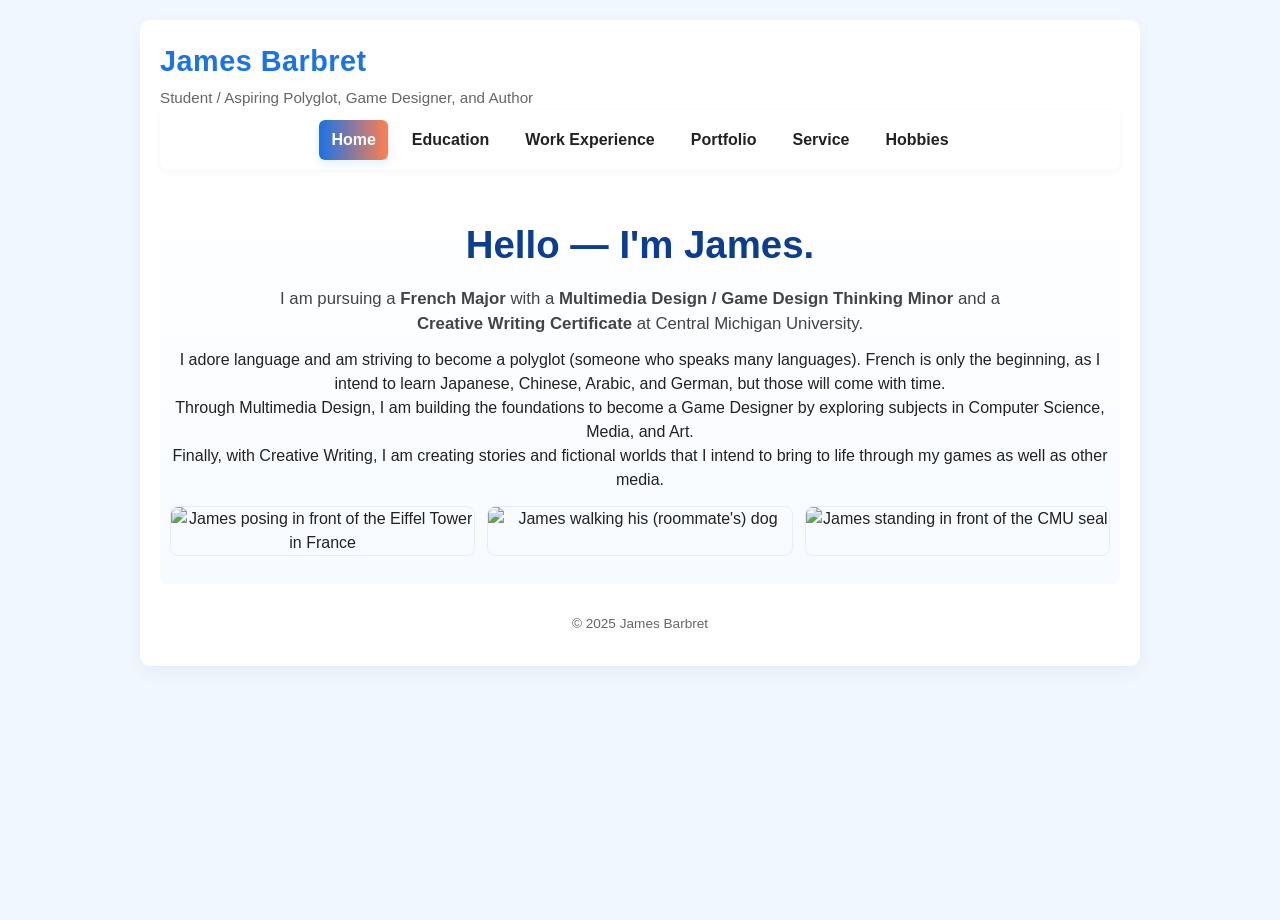
==== index.html @ 0f3dea47 "Add files via upload" ====
﻿<!DOCTYPE html>
<html lang="en">
<head>
  <meta charset="utf-8" />
  <title>James Barbret - Home</title>

  <!-- Link to external stylesheet (required on every page) -->
  <link rel="stylesheet" href="styles.css">

  <!-- Embedded CSS for this main page  -->
  <style>
    body { background-color: #f0f7ff; } /* slight color difference */
    .intro {
      text-align: center;
      padding: 28px 10px;
      border-radius: 8px;
      background: linear-gradient(180deg,#ffffff,#f7fbff);
    }
    .intro h1 { font-size: 2.4rem; color: #0b3d91; }
    .intro p.lead { max-width: 720px; margin: 12px auto; color: #444; }
  </style>
</head>
<body>
  <div class="container">
    <!-- Navigation (same on every page) -->
    <header>
      <div id="site-title">James Barbret</div>
      <div id="page-subtitle"> Student / Aspiring Polyglot, Game Designer, and Author</div>
      
        <nav class="navbar">
  <a href="index.html" class="active">Home</a>
  <a href="education.html">Education</a>
  <a href="work.html">Work Experience</a>
  <a href="portfolio.html">Portfolio</a>
  <a href="service.html">Service</a>
  <a href="hobbies.html">Hobbies</a>
</nav>
    </header>

    <section class="intro">
      <h1>Hello — I'm James.</h1>
      <p class="lead">I am pursuing a <strong>French Major</strong> with a <strong>Multimedia Design / Game Design Thinking Minor</strong> and a <strong>Creative Writing Certificate</strong> at Central Michigan University.</p> 
      <p>I adore language and am striving to become a polyglot (someone who speaks many languages). French is only the beginning, as I intend to learn 
      Japanese, Chinese, Arabic, and German, but those will come with time.</p>
      <p>Through Multimedia Design, I am building the foundations to become a Game Designer by exploring subjects in Computer Science, Media, and Art.</p>
      <p>Finally, with Creative Writing, I am creating stories and fictional worlds that I intend to bring to life through my games as well as other media.</p>

      <!-- Image grid: 10-image requirement -->
      <div class="image-grid">
        <img src="images/FranceJames.jpg" alt="James posing in front of the Eiffel Tower in France">
        <img src="images/James&Athena.jpg" alt="James walking his (roommate's) dog">
        <img src="images/JamesSeal.jpg" alt="James standing in front of the CMU seal">
      </div>
    </section>

    <footer id="site-footer">© 2025 James Barbret</footer>
  </div>
</body>
</html>
---- styles.css ----
/* --- External stylesheet (styles.css) --- */

/* Basic reset */
* { box-sizing: border-box; margin: 0; padding: 0; }

/* Site-wide variables */
:root{
  --primary: #1a73e8;
  --accent: #ff7f50;
  --text: #222;
  --muted: #666;
  --bg: #f7f9fc;
  --nav-bg: #ffffff;
}

/* Page layout */
body {
  font-family: "Segoe UI", Roboto, Arial, sans-serif;
  color: var(--text);
  background-color: var(--bg);
  line-height: 1.5;
  min-height: 100vh;
}

/* Wrapper */
.container {
  width: 92%;
  max-width: 1000px;
  margin: 20px auto;
  padding: 20px;
  background: white;
  border-radius: 10px;
  box-shadow: 0 6px 18px rgba(0,0,0,0.05);
}

#site-title {
  font-size: 1.8rem;
  color: var(--primary);
  font-weight: 700;
  letter-spacing: 0.5px;
}
#page-subtitle {
  color: var(--muted);
  font-size: 0.95rem;
  margin-top: 4px;
}

.navbar {
  background: var(--nav-bg);
  border-radius: 8px;
  padding: 10px;
  display:flex;
  justify-content: center;
  gap: 12px;
  box-shadow: 0 2px 6px rgba(0,0,0,0.04);
  margin-bottom: 18px;
}
.navbar a {
  text-decoration: none;
  color: var(--text);
  padding: 8px 12px;
  border-radius: 6px;
  font-weight: 600;
}
.navbar a:hover, .navbar a.active {
  background: linear-gradient(90deg, var(--primary), var(--accent));
  color: white;
  box-shadow: 0 4px 10px rgba(26,115,232,0.12);
}

.highlight {
  display:inline-block;
  padding:6px 10px;
  border-radius:6px;
  background: linear-gradient(90deg,#fff6e6,#fdebd0);
  color: #333;
  font-weight:600;
}

.image-grid {
  display: grid;
  grid-template-columns: repeat(auto-fit,minmax(140px,1fr));
  gap: 12px;
  margin-top: 14px;
}
.image-grid img {
  width: 100%;
  height: 100%;
  object-fit: cover;
  border-radius: 8px;
  border: 1px solid rgba(0,0,0,0.06);
}

.info-list {
    margin-left: 1.25rem; /* indent main list once */
    margin-bottom: 14px;
    line-height: 1.6;
}

    .info-list li {
        margin-bottom: 10px;
    }
    /* Sub-lists inside ordered list: indent further */
    .info-list ul {
        margin-left: 1.1rem; /* additional indent for nested lists */
        margin-top: 6px;
    }

    .info-list ol {
        margin-left: 0.6rem;
    }

#site-footer {
  margin-top: 18px;
  font-size: 0.85rem;
  color: var(--muted);
  text-align: center;
  padding: 12px;
}

.sub-links { margin-top: 12px; }
.sub-links a { display:inline-block; margin-right:10px; color:var(--primary); }

/* Utility */
.lead { font-size:1.05rem; color:var(--muted); margin-top:10px; }
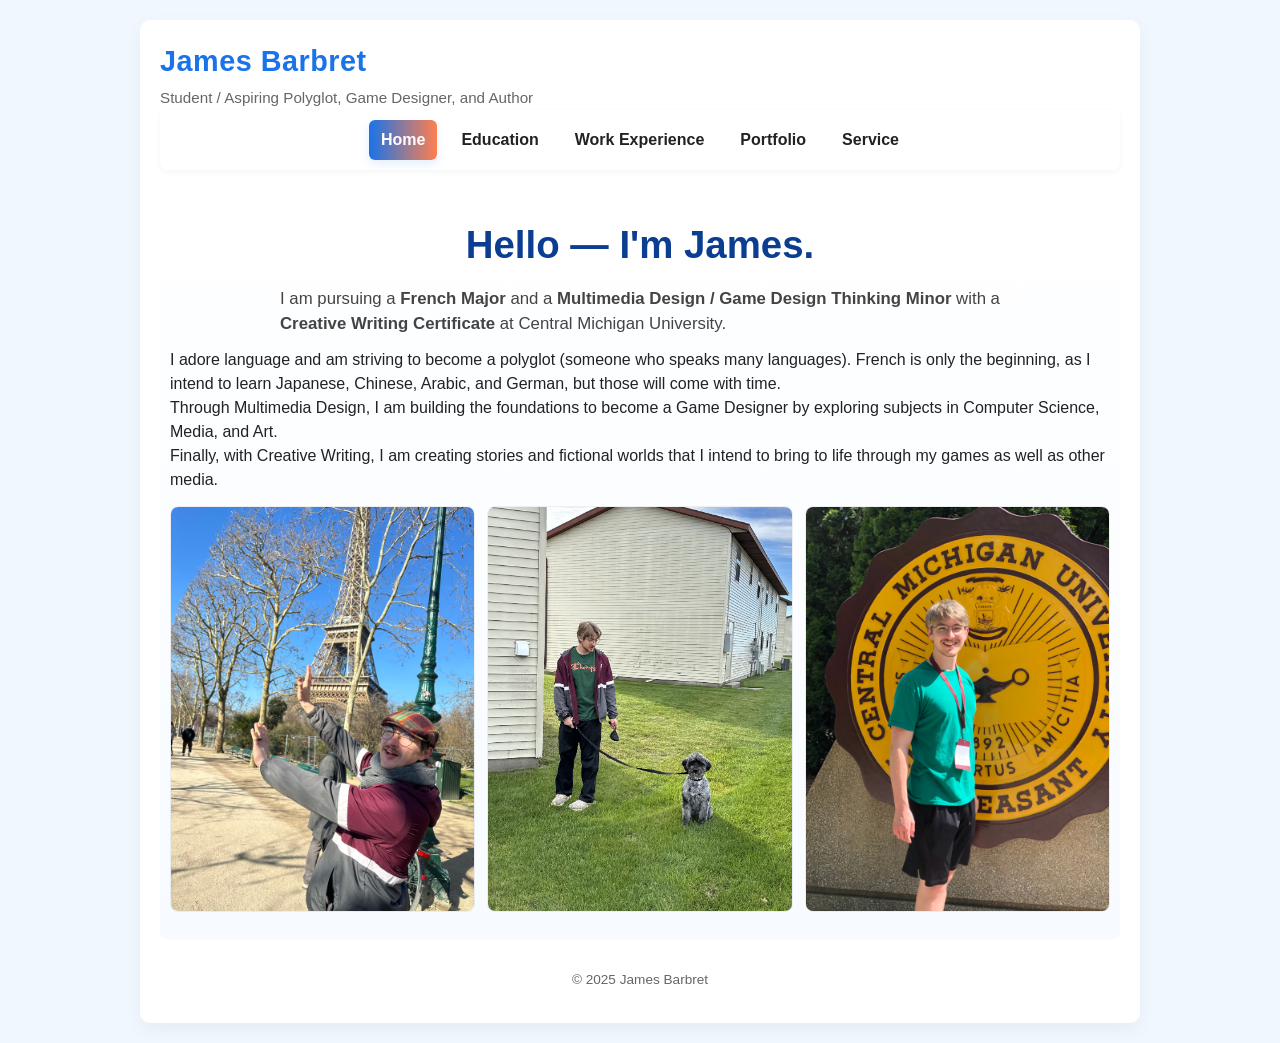
==== commit b0e972b5: "Add files via upload" ====
--- a/index.html
+++ b/index.html
@@ -11,7 +11,7 @@
   <style>
     body { background-color: #f0f7ff; } /* slight color difference */
     .intro {
-      text-align: center;
+      text-align: left;
       padding: 28px 10px;
       border-radius: 8px;
       background: linear-gradient(180deg,#ffffff,#f7fbff);
@@ -33,13 +33,13 @@
   <a href="work.html">Work Experience</a>
   <a href="portfolio.html">Portfolio</a>
   <a href="service.html">Service</a>
-  <a href="hobbies.html">Hobbies</a>
+ <!-- <a href="hobbies.html">Hobbies</a> -->
 </nav>
     </header>
 
     <section class="intro">
-      <h1>Hello — I'm James.</h1>
-      <p class="lead">I am pursuing a <strong>French Major</strong> with a <strong>Multimedia Design / Game Design Thinking Minor</strong> and a <strong>Creative Writing Certificate</strong> at Central Michigan University.</p> 
+      <h1 style="text-align: center;">Hello — I'm James.</h1>
+      <p class="lead">I am pursuing a <strong>French Major</strong> and a <strong>Multimedia Design / Game Design Thinking Minor</strong> with a <strong>Creative Writing Certificate</strong> at Central Michigan University.</p> 
       <p>I adore language and am striving to become a polyglot (someone who speaks many languages). French is only the beginning, as I intend to learn 
       Japanese, Chinese, Arabic, and German, but those will come with time.</p>
       <p>Through Multimedia Design, I am building the foundations to become a Game Designer by exploring subjects in Computer Science, Media, and Art.</p>
